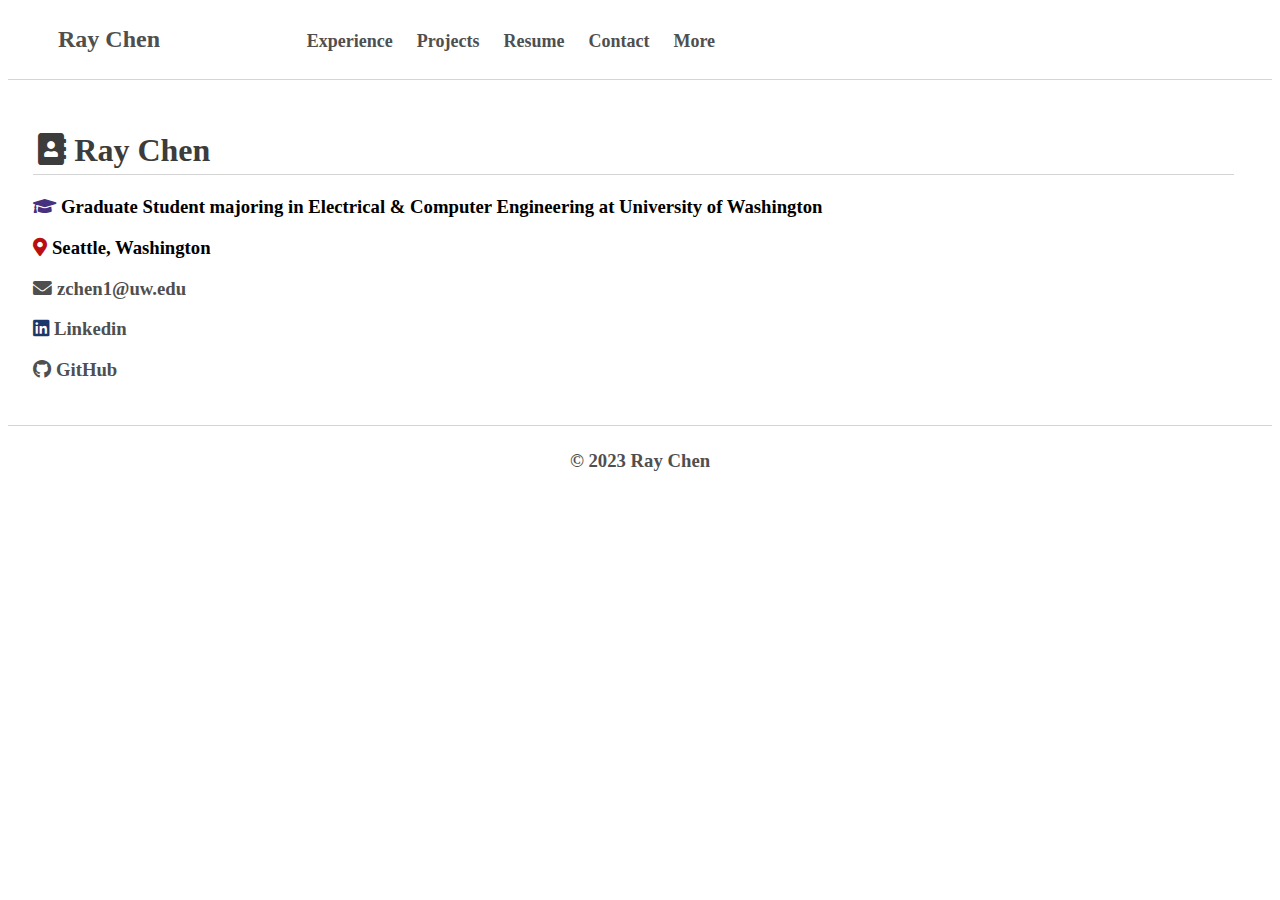
==== contact.html @ dd961c7b "Main Structures" ====
<!DOCTYPE html>
<html lang="en">
  <head>
    <meta charset="utf-8">
    <link rel="stylesheet" href="https://cdnjs.cloudflare.com/ajax/libs/font-awesome/5.15.3/css/all.min.css" />
    <link rel="stylesheet" href="styles.css">
    <script src='index.js'></script>
    <title>RC Contact</title>
  </head>

  <body>

    <header>
      <nav>
        <ul>
          <li><a href="index.html">Ray Chen</a></li>
          <li><a href="experience.html">Experience</a></li>
          <li><a href="projects.html">Projects</a></li>
          <li><a href="resume.html">Resume</a></li>
          <li><a href="contact.html">Contact</a></li>
          <li><a href="more.html">More</a></li>
      </ul>
      </nav>
    </header>



    <div class="content">


      <main>

      <h1>
        <i class="fas fa-address-book"></i>
        Ray Chen
      </h1>
      <h3>
        <i class="fas fa-graduation-cap" style="color: rgb(71, 48, 126);"></i>
        Graduate Student majoring in Electrical & Computer Engineering at University of Washington
      </h3>
      <h3>
        <i class="fas fa-map-marker-alt" style="color: rgb(185, 15, 15);"></i>
        Seattle, Washington
      </h3>
      <h3> <a href="mailto:zchen1@uw.edu">
        <i class="fas fa-envelope"></i>
        zchen1@uw.edu
      </a> </h3>
      <h3> <a href="https://www.linkedin.com/in/rray-zchen1/">
        <i class="fab fa-linkedin" style="color: rgb(27, 56, 106);"></i>
        Linkedin
      </a> </h3>
      <h3> <a href="https://github.com/rkc8626?tab=repositories">
        <i class="fab fa-github"></i>
        GitHub
      </a> </h3>

      </main>
    </div>

  <footer>
    <h3>&copy; 2023 Ray Chen</h3>
  </footer>

  </body>
</html>
---- styles.css ----
/* Define styles for the header */
header {
  border-bottom: 1px solid #d5d5d5;
}

.header nav ul {
  display: flex;
}

header ul li:first-child {
  width: 20%;
  font-size: 24px;
}

header ul li:not(:first-child) {
  font-size: 18px;
  width: 80% / 5;
}

header ul li {
  display: inline-block;
  position: relative;
}

header ul li a {
  display: block;
  padding: 10px;
  color: rgb(79, 79, 79);
  font-weight: bold;
}

a {
  text-decoration: none;
  color: rgb(79, 79, 79);
}

a:hover {
  color: lightseagreen;
  text-decoration: underline;
}

/* Define styles for the content area */
.content {
  display: flex;
  position: relative;
}

main {
  text-align: justify;
  width: 95%;
  padding: 2%;
}

#profile {
  width: 20%;
  padding: 2%;
  text-align: justify;
  text-align: center;
}

#profile img {
  width: 80%;
  border-radius: 100%;
  box-shadow: 0 0 0 4px rgb(255, 255, 255), 0 0 0 5px rgb(79, 79, 79);
}

main p {
  font-size: 18px;
}

/* Define styles for the footer */
footer {
  border-top: 1px solid #d5d5d5;
  color: rgb(79, 79, 79);
  padding: 5px;
  height: 50px;
  text-align: center;
}

h1 {
  padding: 5px;
  color: rgb(60, 60, 60);
  border-bottom: 1px solid #d5d5d5;
}

/* for resume */
iframe {
  width: 95%;
  height: 800px;
  padding: 5px;
}
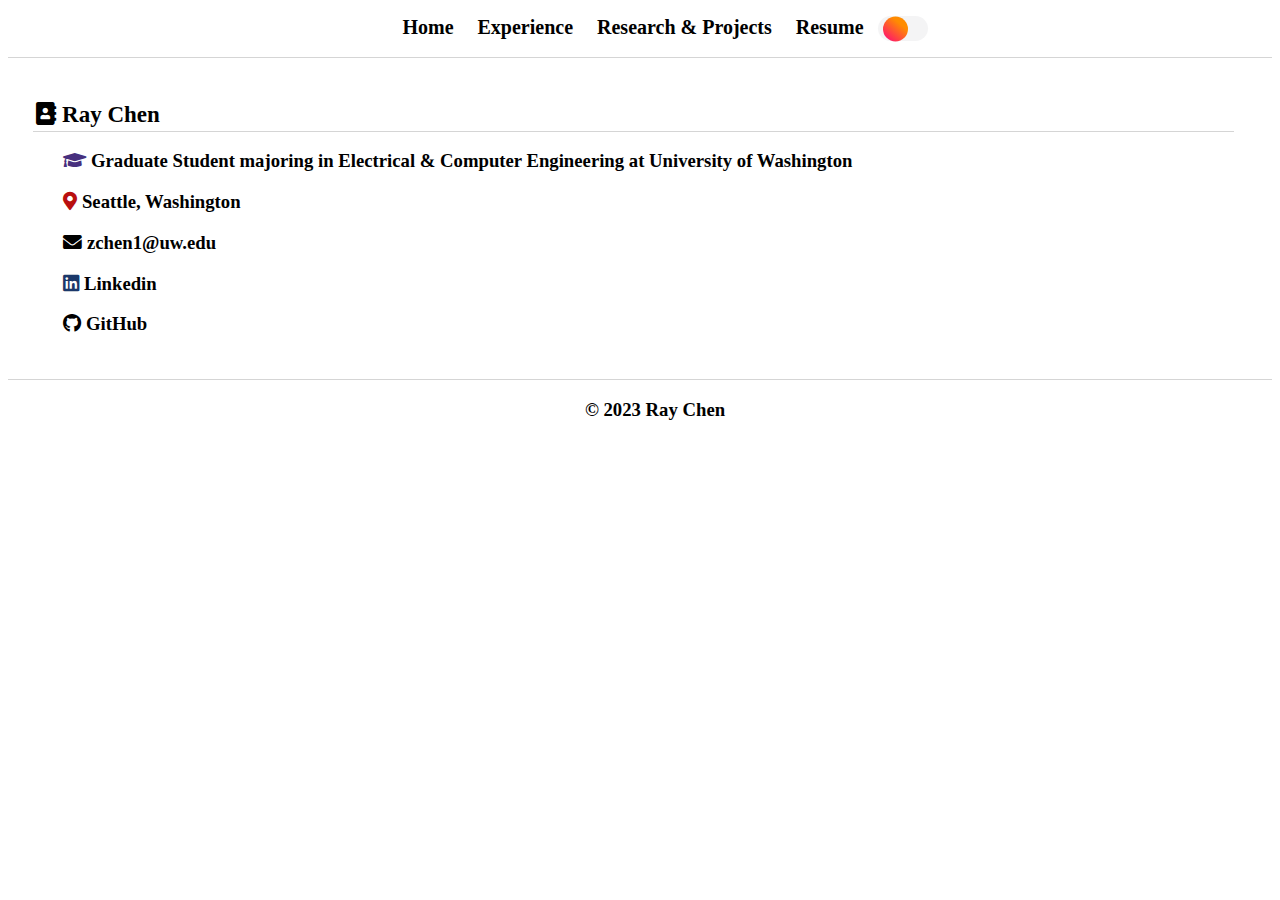
==== commit d0f29006: "rename and adjust the header" ====
--- a/contact.html
+++ b/contact.html
@@ -13,13 +13,17 @@
     <header>
       <nav>
         <ul>
-          <li><a href="index.html">Ray Chen</a></li>
+          <li><a href="index.html">Home</a></li>
           <li><a href="experience.html">Experience</a></li>
-          <li><a href="projects.html">Projects</a></li>
+          <li><a href="research.html">Research & Projects</a></li>
           <li><a href="resume.html">Resume</a></li>
-          <li><a href="contact.html">Contact</a></li>
-          <li><a href="more.html">More</a></li>
-      </ul>
+          <li>
+            <label class="switch">
+              <input type="checkbox">
+              <span class="slider"></span>
+            </label>
+          </li>
+        </ul>
       </nav>
     </header>
 
--- a/styles.css
+++ b/styles.css
@@ -1,37 +1,22 @@
 /* Define styles for the header */
 header {
+  text-align: center;
   border-bottom: 1px solid #d5d5d5;
 }
 
-.header nav ul {
-  display: flex;
-}
-
-header ul li:first-child {
-  width: 20%;
-  font-size: 24px;
-}
-
-header ul li:not(:first-child) {
-  font-size: 18px;
-  width: 80% / 5;
-}
 
 header ul li {
+  font-size: 20px;
   display: inline-block;
-  position: relative;
 }
 
 header ul li a {
-  display: block;
   padding: 10px;
-  color: rgb(79, 79, 79);
   font-weight: bold;
 }
 
 a {
   text-decoration: none;
-  color: rgb(79, 79, 79);
 }
 
 a:hover {
@@ -40,8 +25,15 @@
 }
 
 /* Define styles for the content area */
+.page-container {
+  display: flex;
+  flex-direction: column;
+  min-height: 100vh;
+}
+
 .content {
   display: flex;
+  flex: 1; /* Take up the remaining space */
   position: relative;
 }
 
@@ -52,16 +44,20 @@
 }
 
 #profile {
-  width: 20%;
   padding: 2%;
   text-align: justify;
   text-align: center;
+  background-color: rgb(248, 250, 252);
 }
 
 #profile img {
-  width: 80%;
+  width: 150px;
   border-radius: 100%;
   box-shadow: 0 0 0 4px rgb(255, 255, 255), 0 0 0 5px rgb(79, 79, 79);
+}
+
+#profile p, a {
+  color: black;
 }
 
 main p {
@@ -71,15 +67,13 @@
 /* Define styles for the footer */
 footer {
   border-top: 1px solid #d5d5d5;
-  color: rgb(79, 79, 79);
-  padding: 5px;
-  height: 50px;
+  height: 10px;
   text-align: center;
 }
 
 h1 {
-  padding: 5px;
-  color: rgb(60, 60, 60);
+  font-size: 23px;
+  padding: 3px;
   border-bottom: 1px solid #d5d5d5;
 }
 
@@ -88,4 +82,113 @@
   width: 95%;
   height: 800px;
   padding: 5px;
-}+}
+
+/* Style for the school divider */
+.school-divider {
+  display: flex;
+  align-items: center;
+  width: 950px;
+  height: 100px;
+  background-color: rgb(248, 250, 252);
+  padding: 5px;
+  margin-bottom: 10px;
+}
+
+/* Style for the school symbol */
+.school-symbol {
+  margin-right: 20px;
+}
+
+.school-symbol img{
+  width: 80px;
+  padding: 10px;
+}
+
+/* Style for the school information */
+.school-degree {
+  text-align: left;
+  padding: 10px;
+}
+
+.date-loca {
+  text-align: right;
+  margin-left: auto; /* Add this line to align to the right */
+  padding: 10px;
+}
+
+/* Additional styling for the school name */
+.school-divider h2 {
+  font-size: 18px;
+}
+
+/* Additional styling for the other information */
+.school-divider p {
+  font-size: 16px;
+}
+
+h3 {
+  margin-left: 30px;
+}
+
+
+/* switch for dark and light mode */
+
+/* The switch - the box around the slider */
+.switch {
+  display: block;
+  --width-of-switch: 50px;
+  --height-of-switch: 25px;
+  /* size of sliding icon -- sun and moon */
+  --size-of-icon: 25px;
+  /* it is like a inline-padding of switch */
+  --slider-offset: 5px;
+  position: relative;
+  width: var(--width-of-switch);
+  height: var(--height-of-switch);
+}
+
+/* Hide default HTML checkbox */
+.switch input {
+  opacity: 0;
+  width: 0;
+  height: 0;
+}
+
+/* The slider */
+.slider {
+  position: absolute;
+  cursor: pointer;
+  top: 0;
+  left: 0;
+  right: 0;
+  bottom: 0;
+  background-color: #f4f4f5;
+  transition: .4s;
+  border-radius: 25px;
+}
+
+.slider:before {
+  position: absolute;
+  content: "";
+  height: var(--size-of-icon,1.4em);
+  width: var(--size-of-icon,1.4em);
+  border-radius: 20px;
+  left: var(--slider-offset,0.3em);
+  top: 50%;
+  transform: translateY(-50%);
+  background: linear-gradient(40deg,#ff0080,#ff8c00 70%);
+  ;
+ transition: .4s;
+}
+
+input:checked + .slider {
+  background-color: #303136;
+}
+
+input:checked + .slider:before {
+  left: calc(100% - (var(--size-of-icon,1.4em) + var(--slider-offset,0.3em)));
+  background: #303136;
+  /* change the value of second inset in box-shadow to change the angle and direction of the moon  */
+  box-shadow: inset -3px -2px 5px -2px #8983f7, inset -10px -4px 0 0 #a3dafb;
+}
